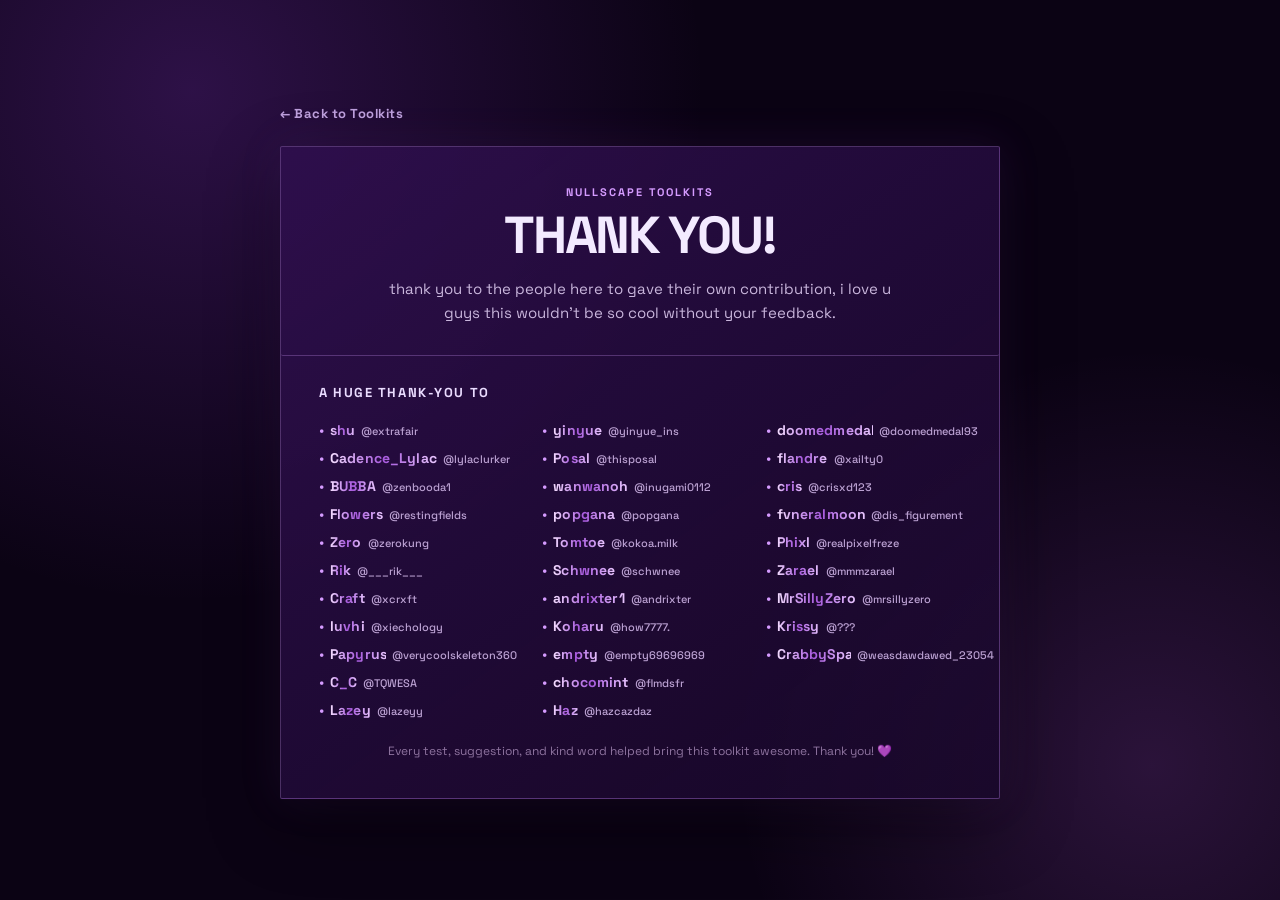
==== contributors/index.html @ 008e5ea0 "moved" ====
<!DOCTYPE html>
<html lang="en">
<head>
    <meta charset="UTF-8">
    <meta name="viewport" content="width=device-width, initial-scale=1.0">
    <title>Contributors · Nullscape Toolkits</title>
    <script src="../js/site-move.js?v=20261019-1"></script>
    <link rel="preconnect" href="https://fonts.googleapis.com">
    <link rel="preconnect" href="https://fonts.gstatic.com" crossorigin>
    <link href="https://fonts.googleapis.com/css2?family=Space+Grotesk:wght@400;500;600;700;900&display=swap" rel="stylesheet">
    <link rel="icon" type="image/png" href="../assets/upgrades/Badge.png">
    <style>
        :root {
            color-scheme: dark;
            --violet: #d59bff;
            --violet-deep: #6a1fd0;
            --ink: #0b0314;
            --card: rgba(25, 8, 43, 0.78);
            --line: rgba(213, 155, 255, 0.28);
        }

        * { box-sizing: border-box; border-radius: 2px !important; }
        *::before, *::after { border-radius: 2px !important; }

        body {
            min-height: 100vh;
            margin: 0;
            display: grid;
            place-items: center;
            overflow-x: hidden;
            background:
                radial-gradient(circle at 15% 10%, rgba(135, 53, 203, 0.28), transparent 32rem),
                radial-gradient(circle at 90% 85%, rgba(209, 102, 255, 0.16), transparent 26rem),
                var(--ink);
            color: #f3eaff;
            font-family: "Space Grotesk", Arial, sans-serif;
        }

        main {
            width: min(720px, calc(100% - 32px));
            padding: 46px 0;
            animation: page-enter 0.7s cubic-bezier(0.16, 1, 0.3, 1) both;
        }

        .back-link {
            display: inline-flex;
            align-items: center;
            gap: 8px;
            margin-bottom: 24px;
            color: #bc9edb;
            font-size: 13px;
            font-weight: 700;
            letter-spacing: 0.04em;
            text-decoration: none;
            transition: color 0.15s, transform 0.15s;
        }

        .back-link:hover {
            color: #fff;
            transform: translateX(-3px);
        }

        .card {
            overflow: hidden;
            background: linear-gradient(145deg, rgba(47, 15, 78, 0.88), var(--card));
            border: 1px solid var(--line);
            border-radius: 20px;
            box-shadow: 0 22px 70px rgba(0, 0, 0, 0.42), 0 0 44px rgba(159, 64, 229, 0.12);
        }

        .card-header {
            padding: 38px 38px 30px;
            border-bottom: 1px solid var(--line);
            text-align: center;
            animation: section-enter 0.65s 0.12s cubic-bezier(0.16, 1, 0.3, 1) both;
        }

        .eyebrow {
            margin: 0 0 10px;
            color: var(--violet);
            font-size: 11px;
            font-weight: 800;
            letter-spacing: 0.18em;
            text-transform: uppercase;
        }

        h1 {
            margin: 0;
            font-size: clamp(30px, 7vw, 52px);
            letter-spacing: -0.045em;
            line-height: 1;
        }

        .intro {
            max-width: 510px;
            margin: 16px auto 0;
            color: #c9b6dc;
            font-size: 15px;
            line-height: 1.6;
        }

        .list-section {
            padding: 28px 38px 38px;
            animation: section-enter 0.65s 0.2s cubic-bezier(0.16, 1, 0.3, 1) both;
        }

        h2 {
            margin: 0 0 15px;
            color: #eadcff;
            font-size: 13px;
            letter-spacing: 0.12em;
            text-transform: uppercase;
        }

        .contributor-list {
            column-count: 3;
            column-gap: 28px;
            margin: 0;
            padding: 0;
            list-style: none;
        }

        .contributor {
            display: flex;
            align-items: baseline;
            gap: 6px;
            break-inside: avoid;
            padding: 5px 0;
            min-width: 0;
            opacity: 0;
            transform: translateY(12px);
            animation: contributor-enter 0.48s 0.26s cubic-bezier(0.16, 1, 0.3, 1) forwards;
        }

        .contributor::before {
            content: "•";
            color: var(--violet);
            font-size: 15px;
            line-height: 1;
        }

        .contributor-name {
            background: linear-gradient(90deg, #f4ddff 0%, #a759dd 25%, #e9c7ff 50%, #8b4fcb 75%, #f4ddff 100%);
            background-size: 200% 100%;
            -webkit-background-clip: text;
            background-clip: text;
            color: transparent;
            font-size: 14px;
            font-weight: 800;
            letter-spacing: 0.01em;
            white-space: nowrap;
            flex: 0 1 auto;
            min-width: 0;
            animation: contributor-name-gradient 3.5s linear infinite;
        }

        .contributor-handle {
            flex: 0 1 auto;
            min-width: 0;
            white-space: nowrap;
        }

        .contributor-handle {
            color: #bba1d2;
            font-size: 11px;
            font-weight: 500;
            overflow-wrap: anywhere;
        }

        .footer-note {
            margin: 18px 0 0;
            color: #8e739f;
            font-size: 12px;
            line-height: 1.5;
            text-align: center;
        }

        @keyframes page-enter {
            from { opacity: 0; transform: translateY(16px); }
            to { opacity: 1; transform: translateY(0); }
        }

        @keyframes section-enter {
            from { opacity: 0; transform: translateY(10px); }
            to { opacity: 1; transform: translateY(0); }
        }

        @keyframes contributor-enter {
            to { opacity: 1; transform: translateY(0); }
        }

        @keyframes contributor-name-gradient {
            from { background-position: 0% 50%; }
            to { background-position: 200% 50%; }
        }

        @media (max-width: 620px) {
            .contributor-list { column-count: 2; }
        }

        @media (max-width: 420px) {
            .card-header, .list-section { padding-left: 22px; padding-right: 22px; }
            .contributor-list { column-count: 1; }
        }

        @media (prefers-reduced-motion: reduce) {
            *, *::before, *::after {
                animation-duration: 0.01ms !important;
                animation-iteration-count: 1 !important;
                scroll-behavior: auto !important;
            }
        }
    </style>
</head>
<body>
    <main>
        <a class="back-link" href="../Toolkits.html">&larr; Back to Toolkits</a>

        <article class="card">
            <header class="card-header">
                <p class="eyebrow">Nullscape Toolkits</p>
                <h1>THANK YOU!</h1>
                <p class="intro">thank you to the people here to gave their own contribution, i love u guys this wouldn&#39;t be so cool without your feedback.</p>
            </header>

            <section class="list-section" aria-labelledby="contributorHeading">
                <h2 id="contributorHeading">A huge thank-you to</h2>
                <ul class="contributor-list">
                    <li class="contributor" style="--order: 0"><span class="contributor-name">shu</span><span class="contributor-handle">@extrafair</span></li>
                    <li class="contributor" style="--order: 1"><span class="contributor-name">Cadence_Lylac</span><span class="contributor-handle">@lylaclurker</span></li>
                    <li class="contributor" style="--order: 2"><span class="contributor-name">BUBBA</span><span class="contributor-handle">@zenbooda1</span></li>
                    <li class="contributor" style="--order: 3"><span class="contributor-name">Flowers</span><span class="contributor-handle">@restingfields</span></li>
                    <li class="contributor" style="--order: 4"><span class="contributor-name">Zero</span><span class="contributor-handle">@zerokung</span></li>
                    <li class="contributor" style="--order: 5"><span class="contributor-name">Rik</span><span class="contributor-handle">@___rik___</span></li>
                    <li class="contributor" style="--order: 6"><span class="contributor-name">Craft</span><span class="contributor-handle">@xcrxft</span></li>
                    <li class="contributor" style="--order: 7"><span class="contributor-name">luvhi</span><span class="contributor-handle">@xiechoIogy</span></li>
                    <li class="contributor" style="--order: 8"><span class="contributor-name">Papyrus</span><span class="contributor-handle">@verycoolskeleton360</span></li>
                    <li class="contributor" style="--order: 9"><span class="contributor-name">C_C</span><span class="contributor-handle">@TQWESA</span></li>
                    <li class="contributor" style="--order: 10"><span class="contributor-name">Lazey</span><span class="contributor-handle">@lazeyy</span></li>
                    <li class="contributor" style="--order: 11"><span class="contributor-name">yinyue</span><span class="contributor-handle">@yinyue_ins</span></li>
                    <li class="contributor" style="--order: 12"><span class="contributor-name">Posal</span><span class="contributor-handle">@thisposal</span></li>
                    <li class="contributor" style="--order: 13"><span class="contributor-name">wanwanoh</span><span class="contributor-handle">@inugami0112</span></li>
                    <li class="contributor" style="--order: 14"><span class="contributor-name">popgana</span><span class="contributor-handle">@popgana</span></li>
                    <li class="contributor" style="--order: 15"><span class="contributor-name">Tomtoe</span><span class="contributor-handle">@kokoa.milk</span></li>
                    <li class="contributor" style="--order: 16"><span class="contributor-name">Schwnee</span><span class="contributor-handle">@schwnee</span></li>
                    <li class="contributor" style="--order: 17"><span class="contributor-name">andrixter1</span><span class="contributor-handle">@andrixter</span></li>
                    <li class="contributor" style="--order: 18"><span class="contributor-name">Koharu</span><span class="contributor-handle">@how7777.</span></li>
                    <li class="contributor" style="--order: 19"><span class="contributor-name">empty</span><span class="contributor-handle">@empty69696969</span></li>
                    <li class="contributor" style="--order: 20"><span class="contributor-name">chocomint</span><span class="contributor-handle">@flmdsfr</span></li>
                    <li class="contributor" style="--order: 21"><span class="contributor-name">Haz</span><span class="contributor-handle">@hazcazdaz</span></li>
                    <li class="contributor" style="--order: 22"><span class="contributor-name">doomedmedal93</span><span class="contributor-handle">@doomedmedal93</span></li>
                    <li class="contributor" style="--order: 23"><span class="contributor-name">flandre</span><span class="contributor-handle">@xailty0</span></li>
                    <li class="contributor" style="--order: 24"><span class="contributor-name">cris</span><span class="contributor-handle">@crisxd123</span></li>
                    <li class="contributor" style="--order: 25"><span class="contributor-name">fvneralmoon</span><span class="contributor-handle">@dis_figurement</span></li>
                    <li class="contributor" style="--order: 26"><span class="contributor-name">Phixl</span><span class="contributor-handle">@realpixelfreze</span></li>
                    <li class="contributor" style="--order: 26"><span class="contributor-name">Zarael</span><span class="contributor-handle">@mmmzarael</span></li>
                    <li class="contributor" style="--order: 26"><span class="contributor-name">MrSillyZero</span><span class="contributor-handle">@mrsillyzero</span></li>
                    <li class="contributor" style="--order: 26"><span class="contributor-name">Krissy</span><span class="contributor-handle">@???</span></li>
                    <li class="contributor" style="--order: 26"><span class="contributor-name">CrabbySparks</span><span class="contributor-handle">@weasdawdawed_23054</span></li>
                  


                </ul>
                <p class="footer-note">Every test, suggestion, and kind word helped bring this toolkit awesome. Thank you! 💜</p>
            </section>
        </article>
    </main>
</body>
</html>
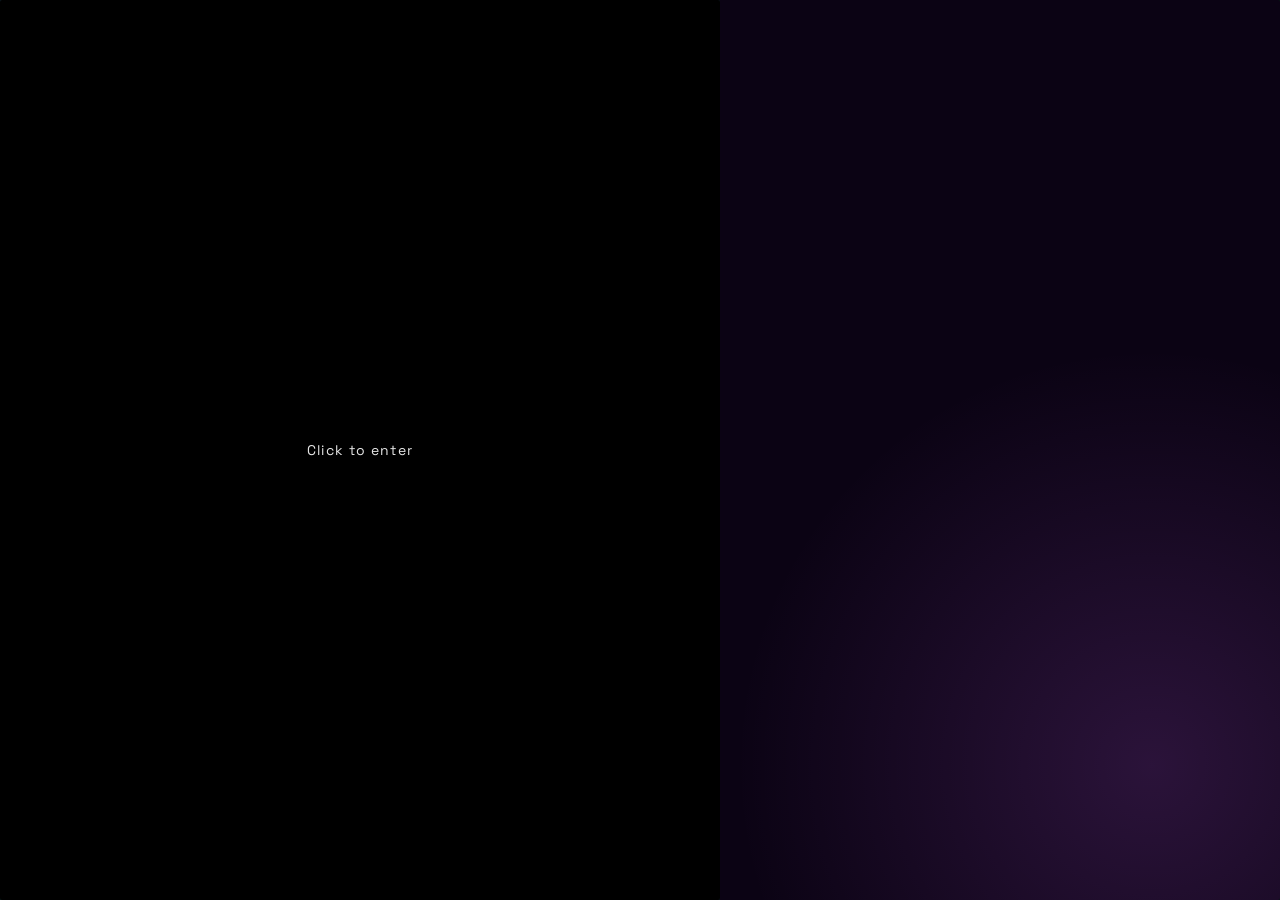
==== commit b85ec323: "maintenance!" ====
--- a/contributors/index.html
+++ b/contributors/index.html
@@ -1,10 +1,10 @@
 <!DOCTYPE html>
-<html lang="en">
+<html lang="en" class="maintenance-active">
 <head>
     <meta charset="UTF-8">
     <meta name="viewport" content="width=device-width, initial-scale=1.0">
     <title>Contributors · Nullscape Toolkits</title>
-    <script src="../js/site-move.js?v=20261019-1"></script>
+    <script src="../js/site-move.js?v=20261019-2"></script>
     <link rel="preconnect" href="https://fonts.googleapis.com">
     <link rel="preconnect" href="https://fonts.gstatic.com" crossorigin>
     <link href="https://fonts.googleapis.com/css2?family=Space+Grotesk:wght@400;500;600;700;900&display=swap" rel="stylesheet">
@@ -211,8 +211,24 @@
             }
         }
     </style>
+    <link rel="stylesheet" href="../css/maintenance.css?v=20261023-3">
+    <script src="../js/maintenance.js?v=20261023-3" defer></script>
 </head>
 <body>
+    <!-- Remove the maintenance-active class from <html> on all three pages to reopen. -->
+    <main id="maintenanceScreen" aria-labelledby="maintenanceTitle">
+        <div class="maintenance-background" aria-hidden="true"></div>
+        <div class="ns-dust-layer" aria-hidden="true"><i style="--dust-x:9%;--dust-y:17%;--dust-duration:18s;--dust-delay:-0s;--dust-drift:8px"></i><i style="--dust-x:46%;--dust-y:78%;--dust-duration:19s;--dust-delay:-2s;--dust-drift:9px"></i><i style="--dust-x:83%;--dust-y:39%;--dust-duration:20s;--dust-delay:-4s;--dust-drift:10px"></i><i style="--dust-x:20%;--dust-y:0%;--dust-duration:21s;--dust-delay:-6s;--dust-drift:11px"></i><i style="--dust-x:57%;--dust-y:61%;--dust-duration:22s;--dust-delay:-8s;--dust-drift:12px"></i><i style="--dust-x:94%;--dust-y:22%;--dust-duration:23s;--dust-delay:-10s;--dust-drift:13px"></i><i style="--dust-x:31%;--dust-y:83%;--dust-duration:24s;--dust-delay:-12s;--dust-drift:14px"></i><i style="--dust-x:68%;--dust-y:44%;--dust-duration:25s;--dust-delay:-14s;--dust-drift:15px"></i><i style="--dust-x:5%;--dust-y:5%;--dust-duration:26s;--dust-delay:-16s;--dust-drift:16px"></i><i style="--dust-x:42%;--dust-y:66%;--dust-duration:27s;--dust-delay:-18s;--dust-drift:17px"></i><i style="--dust-x:79%;--dust-y:27%;--dust-duration:28s;--dust-delay:-20s;--dust-drift:18px"></i><i style="--dust-x:16%;--dust-y:88%;--dust-duration:29s;--dust-delay:-22s;--dust-drift:19px"></i><i style="--dust-x:53%;--dust-y:49%;--dust-duration:18s;--dust-delay:-24s;--dust-drift:20px"></i><i style="--dust-x:90%;--dust-y:10%;--dust-duration:19s;--dust-delay:-26s;--dust-drift:21px"></i><i style="--dust-x:27%;--dust-y:71%;--dust-duration:20s;--dust-delay:-28s;--dust-drift:22px"></i><i style="--dust-x:64%;--dust-y:32%;--dust-duration:21s;--dust-delay:-30s;--dust-drift:23px"></i><i style="--dust-x:1%;--dust-y:93%;--dust-duration:22s;--dust-delay:-32s;--dust-drift:24px"></i><i style="--dust-x:38%;--dust-y:54%;--dust-duration:23s;--dust-delay:-34s;--dust-drift:25px"></i></div>
+        <div class="maintenance-gate" hidden role="button" tabindex="0" aria-label="Click anywhere to enter with music"><span>Click to enter</span></div>
+        <canvas class="maintenance-visualizer" aria-hidden="true"></canvas>
+        <div class="maintenance-player" hidden><span class="maintenance-disc" aria-hidden="true"></span><span>Subspace Lucidity (B-SIDE)<br><strong>Graphyre</strong></span></div>
+        <p class="maintenance-audio-status" role="status"></p>
+        <div class="maintenance-content">
+            <div class="maintenance-loader" aria-hidden="true"><svg class="ns-spawn-svg" viewBox="0 0 100 100" fill="none"><path d="M50 6 57 39 90 50 57 57 50 94 43 57 10 50 43 39Z" stroke="currentColor" stroke-width="1"/><circle cx="50" cy="50" r="28" stroke="currentColor" stroke-opacity=".3"/></svg></div>
+            <p class="maintenance-label">PATCH 5.1</p>
+            <h1 id="maintenanceTitle">Nullscape Toolkits will remain under maintenance until the new content update arrives and we finish syncing the tools with it. See you soon!</h1>
+        </div>
+    </main>
     <main>
         <a class="back-link" href="../Toolkits.html">&larr; Back to Toolkits</a>
 
--- a/css/maintenance.css
+++ b/css/maintenance.css
@@ -0,0 +1,86 @@
+/* Temporary Patch 5.1 cover. Remove maintenance-active from each HTML root to reopen. */
+#maintenanceScreen { display: none; }
+html.maintenance-active { background: #061915; color-scheme: dark; }
+html.maintenance-active body { margin: 0; overflow: hidden; }
+html.maintenance-active body > :not(#maintenanceScreen) { display: none !important; }
+html.maintenance-active #maintenanceScreen {
+    display: flex !important; position: fixed; inset: 0; z-index: 2147483647;
+    isolation: isolate; align-items: center; justify-content: center;
+    overflow: auto; padding: 32px 24px; box-sizing: border-box;
+    background: #061915; color: #d5f6e5; text-align: center;
+    font-family: 'Space Grotesk', system-ui, sans-serif;
+}
+#maintenanceScreen .maintenance-background {
+    position: absolute; inset: 0; z-index: -2; pointer-events: none;
+    background: linear-gradient(180deg, #03151133, #031511b8),
+        url('../assets/branding/maintenance-5-1.png') center / cover no-repeat;
+    opacity: .48;
+}
+#maintenanceScreen .maintenance-content { width: min(620px, 100%); margin: auto; padding: 36px 0; }
+#maintenanceScreen .maintenance-label { margin: 28px 0 18px; color: #93d9bd; font-size: 11px; letter-spacing: .3em; }
+#maintenanceScreen h1 {
+    margin: 0; color: #d5f6e5; font: 400 clamp(23px, 4vw, 38px)/1.5 Georgia, serif;
+    text-wrap: balance; text-shadow: 0 2px 24px #02140f;
+}
+#maintenanceScreen .maintenance-loader { width: 64px; height: 64px; margin: auto; color: #b5f0d5; }
+/* Same spawn rotation and dust drift used by the landing page. */
+#maintenanceScreen .ns-spawn-svg { display: block; width: 100%; height: 100%; animation: ns-spawn-spin 14s linear infinite; }
+@keyframes ns-spawn-spin { to { transform: rotate(360deg); } }
+#maintenanceScreen .ns-dust-layer { position: absolute; inset: 0; z-index: -1; overflow: hidden; pointer-events: none; opacity: 1; }
+#maintenanceScreen .ns-dust-layer i {
+    position: absolute; left: var(--dust-x); top: var(--dust-y); width: 2px; height: 2px;
+    border-radius: 50% !important; background: #b5f0d5; box-shadow: 0 0 5px #93d9bd55;
+    animation: ns-dust-drift var(--dust-duration) ease-in-out var(--dust-delay) infinite alternate;
+}
+@keyframes ns-dust-drift {
+    0% { transform: translate3d(0, 18px, 0); opacity: .12; }
+    40% { opacity: .42; }
+    100% { transform: translate3d(var(--dust-drift), -42px, 0); opacity: .2; }
+}
+@media (prefers-reduced-motion: reduce) {
+    #maintenanceScreen .ns-spawn-svg, #maintenanceScreen .ns-dust-layer i { animation: none; opacity: .4; }
+}
+
+#maintenanceScreen [hidden] { display: none !important; }
+#maintenanceScreen .maintenance-gate {
+    position: absolute; inset: 0; z-index: 3; display: grid; place-items: center;
+    background: #000; color: #e6e6e6; cursor: pointer; font-size: 14px; letter-spacing: .08em;
+}
+#maintenanceScreen .maintenance-gate:focus-visible { outline: 1px solid #777; outline-offset: -8px; }
+#maintenanceScreen.awaiting-entry .maintenance-content { display: none; }
+#maintenanceScreen.awaiting-entry .maintenance-background,
+#maintenanceScreen.awaiting-entry .ns-dust-layer { opacity: 0; }
+#maintenanceScreen .maintenance-background { transition: opacity 1.6s ease; }
+#maintenanceScreen.has-entered .maintenance-loader { animation: ns-credit-in 1s ease both; }
+#maintenanceScreen.has-entered .maintenance-label { animation: ns-credit-in 1s .15s ease both; }
+#maintenanceScreen.has-entered h1 { animation: ns-credit-in 1.3s .3s ease both; }
+#maintenanceScreen.has-entered .maintenance-content { padding-bottom: 120px; }
+#maintenanceScreen .maintenance-visualizer {
+    position: absolute; left: 50%; transform: translateX(-50%); bottom: 0;
+    width: min(520px, 72vw); height: min(85px, 12vh);
+    pointer-events: none; opacity: .28; z-index: -1;
+}
+#maintenanceScreen .maintenance-player {
+    position: absolute; bottom: 28px; left: 28px; right: 28px;
+    display: flex; align-items: center; gap: 12px; text-align: left;
+    font-size: 12px; line-height: 1.6; animation: ns-credit-in 1s .6s ease both;
+}
+#maintenanceScreen .maintenance-player strong { font-size: 11px; color: #93d9bd; }
+#maintenanceScreen .maintenance-disc {
+    flex: 0 0 36px; height: 36px; border: 1px solid #93d9bd66; border-radius: 50% !important;
+    background: radial-gradient(circle, #061915 0 2px, #d5f6e5 2px 3px, #34866a 3px 7px, transparent 7px),
+        repeating-radial-gradient(circle, transparent 0 7px, #93d9bd22 7px 8px, transparent 8px 10px),
+        conic-gradient(from 20deg, #103c30, #679d87, #103c30, #75b99c, #103c30);
+    animation: ns-vinyl-spin 9s linear infinite paused;
+}
+#maintenanceScreen.music-playing .maintenance-disc { animation-play-state: running; }
+#maintenanceScreen .maintenance-audio-status { position: absolute; bottom: 85px; left: 24px; right: 24px; font-size: 12px; color: #d5f6e5; }
+@keyframes ns-vinyl-spin { to { transform: rotate(360deg); } }
+@keyframes ns-credit-in { from { opacity: 0; transform: translateY(8px); } to { opacity: 1; transform: translateY(0); } }
+@media (max-width: 540px) {
+    #maintenanceScreen .maintenance-player { left: 16px; right: 16px; bottom: 22px; gap: 8px; font-size: 11px; }
+}
+@media (prefers-reduced-motion: reduce) {
+    #maintenanceScreen *, #maintenanceScreen *::before { animation: none !important; transition: none !important; }
+    #maintenanceScreen .maintenance-visualizer { display: none; }
+}
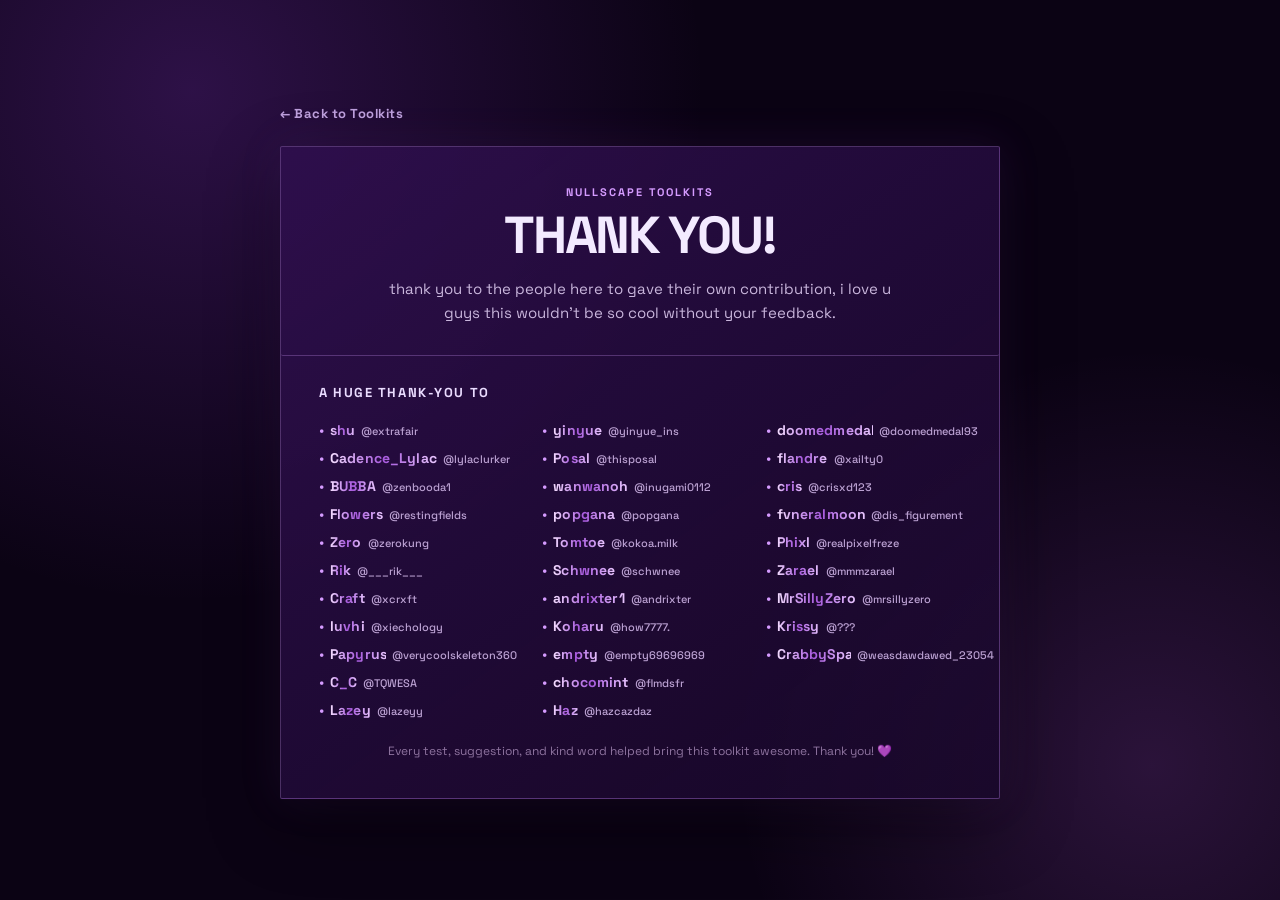
==== commit 0288816c: "unlock website" ====
--- a/contributors/index.html
+++ b/contributors/index.html
@@ -1,10 +1,10 @@
 <!DOCTYPE html>
-<html lang="en" class="maintenance-active">
+<html lang="en">
 <head>
     <meta charset="UTF-8">
     <meta name="viewport" content="width=device-width, initial-scale=1.0">
     <title>Contributors · Nullscape Toolkits</title>
-    <script src="../js/site-move.js?v=20261019-2"></script>
+    <script src="../js/site-move.js?v=20261023-4"></script>
     <link rel="preconnect" href="https://fonts.googleapis.com">
     <link rel="preconnect" href="https://fonts.gstatic.com" crossorigin>
     <link href="https://fonts.googleapis.com/css2?family=Space+Grotesk:wght@400;500;600;700;900&display=swap" rel="stylesheet">
@@ -211,24 +211,8 @@
             }
         }
     </style>
-    <link rel="stylesheet" href="../css/maintenance.css?v=20261023-3">
-    <script src="../js/maintenance.js?v=20261023-3" defer></script>
 </head>
 <body>
-    <!-- Remove the maintenance-active class from <html> on all three pages to reopen. -->
-    <main id="maintenanceScreen" aria-labelledby="maintenanceTitle">
-        <div class="maintenance-background" aria-hidden="true"></div>
-        <div class="ns-dust-layer" aria-hidden="true"><i style="--dust-x:9%;--dust-y:17%;--dust-duration:18s;--dust-delay:-0s;--dust-drift:8px"></i><i style="--dust-x:46%;--dust-y:78%;--dust-duration:19s;--dust-delay:-2s;--dust-drift:9px"></i><i style="--dust-x:83%;--dust-y:39%;--dust-duration:20s;--dust-delay:-4s;--dust-drift:10px"></i><i style="--dust-x:20%;--dust-y:0%;--dust-duration:21s;--dust-delay:-6s;--dust-drift:11px"></i><i style="--dust-x:57%;--dust-y:61%;--dust-duration:22s;--dust-delay:-8s;--dust-drift:12px"></i><i style="--dust-x:94%;--dust-y:22%;--dust-duration:23s;--dust-delay:-10s;--dust-drift:13px"></i><i style="--dust-x:31%;--dust-y:83%;--dust-duration:24s;--dust-delay:-12s;--dust-drift:14px"></i><i style="--dust-x:68%;--dust-y:44%;--dust-duration:25s;--dust-delay:-14s;--dust-drift:15px"></i><i style="--dust-x:5%;--dust-y:5%;--dust-duration:26s;--dust-delay:-16s;--dust-drift:16px"></i><i style="--dust-x:42%;--dust-y:66%;--dust-duration:27s;--dust-delay:-18s;--dust-drift:17px"></i><i style="--dust-x:79%;--dust-y:27%;--dust-duration:28s;--dust-delay:-20s;--dust-drift:18px"></i><i style="--dust-x:16%;--dust-y:88%;--dust-duration:29s;--dust-delay:-22s;--dust-drift:19px"></i><i style="--dust-x:53%;--dust-y:49%;--dust-duration:18s;--dust-delay:-24s;--dust-drift:20px"></i><i style="--dust-x:90%;--dust-y:10%;--dust-duration:19s;--dust-delay:-26s;--dust-drift:21px"></i><i style="--dust-x:27%;--dust-y:71%;--dust-duration:20s;--dust-delay:-28s;--dust-drift:22px"></i><i style="--dust-x:64%;--dust-y:32%;--dust-duration:21s;--dust-delay:-30s;--dust-drift:23px"></i><i style="--dust-x:1%;--dust-y:93%;--dust-duration:22s;--dust-delay:-32s;--dust-drift:24px"></i><i style="--dust-x:38%;--dust-y:54%;--dust-duration:23s;--dust-delay:-34s;--dust-drift:25px"></i></div>
-        <div class="maintenance-gate" hidden role="button" tabindex="0" aria-label="Click anywhere to enter with music"><span>Click to enter</span></div>
-        <canvas class="maintenance-visualizer" aria-hidden="true"></canvas>
-        <div class="maintenance-player" hidden><span class="maintenance-disc" aria-hidden="true"></span><span>Subspace Lucidity (B-SIDE)<br><strong>Graphyre</strong></span></div>
-        <p class="maintenance-audio-status" role="status"></p>
-        <div class="maintenance-content">
-            <div class="maintenance-loader" aria-hidden="true"><svg class="ns-spawn-svg" viewBox="0 0 100 100" fill="none"><path d="M50 6 57 39 90 50 57 57 50 94 43 57 10 50 43 39Z" stroke="currentColor" stroke-width="1"/><circle cx="50" cy="50" r="28" stroke="currentColor" stroke-opacity=".3"/></svg></div>
-            <p class="maintenance-label">PATCH 5.1</p>
-            <h1 id="maintenanceTitle">Nullscape Toolkits will remain under maintenance until the new content update arrives and we finish syncing the tools with it. See you soon!</h1>
-        </div>
-    </main>
     <main>
         <a class="back-link" href="../Toolkits.html">&larr; Back to Toolkits</a>
 
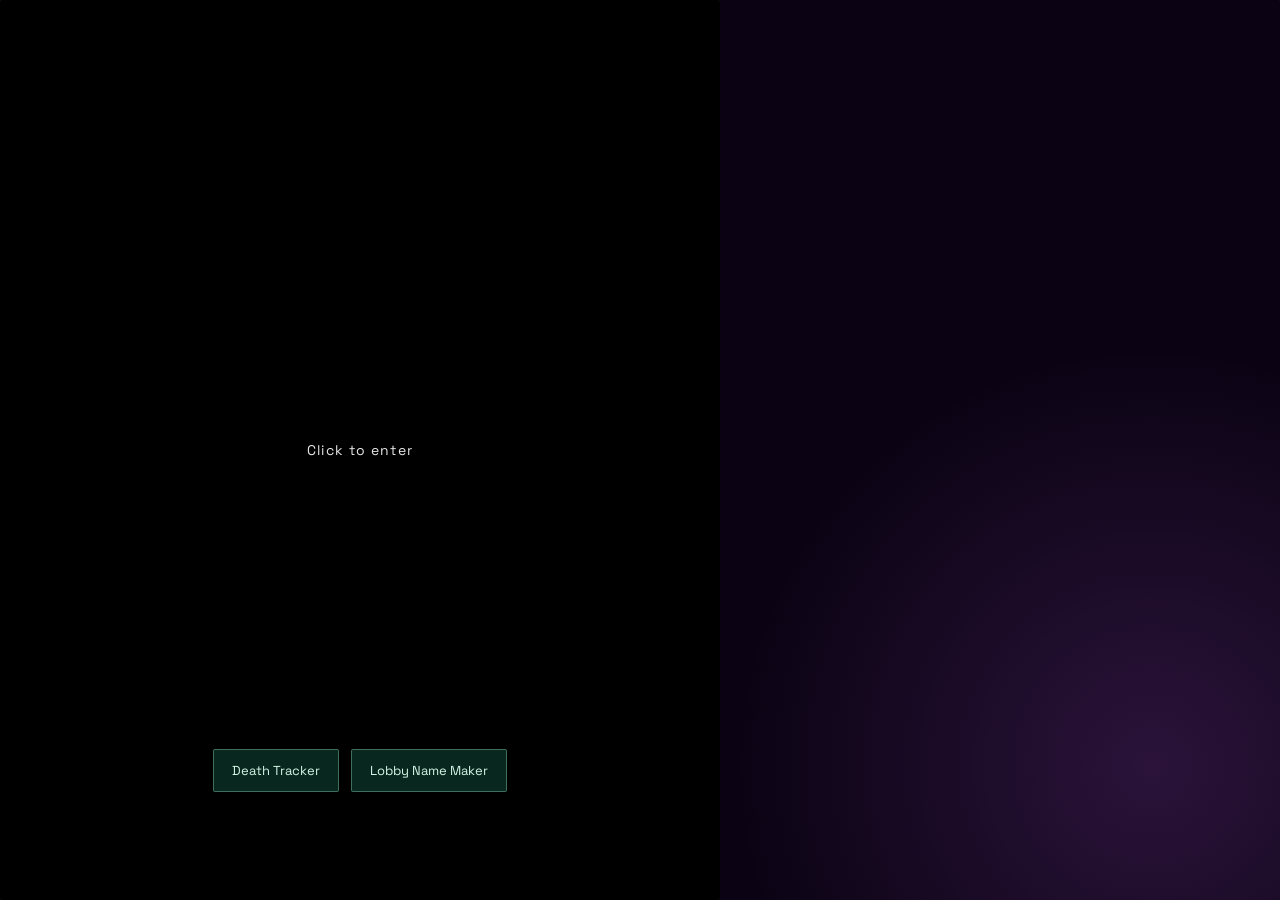
==== commit 8e73e264: "buttons" ====
--- a/contributors/index.html
+++ b/contributors/index.html
@@ -1,5 +1,5 @@
 <!DOCTYPE html>
-<html lang="en">
+<html lang="en" class="maintenance-active">
 <head>
     <meta charset="UTF-8">
     <meta name="viewport" content="width=device-width, initial-scale=1.0">
@@ -211,8 +211,24 @@
             }
         }
     </style>
+    <link rel="stylesheet" href="../css/maintenance.css?v=20261025-limited1">
+    <script src="../js/maintenance.js?v=20261025-limited1" defer></script>
 </head>
 <body>
+    <main id="maintenanceScreen" aria-labelledby="maintenanceTitle">
+        <div class="maintenance-background" aria-hidden="true"></div>
+        <div class="ns-dust-layer" aria-hidden="true"><i style="--dust-x:9%;--dust-y:17%;--dust-duration:18s;--dust-delay:-0s;--dust-drift:8px"></i><i style="--dust-x:46%;--dust-y:78%;--dust-duration:19s;--dust-delay:-2s;--dust-drift:9px"></i><i style="--dust-x:83%;--dust-y:39%;--dust-duration:20s;--dust-delay:-4s;--dust-drift:10px"></i><i style="--dust-x:20%;--dust-y:0%;--dust-duration:21s;--dust-delay:-6s;--dust-drift:11px"></i><i style="--dust-x:57%;--dust-y:61%;--dust-duration:22s;--dust-delay:-8s;--dust-drift:12px"></i><i style="--dust-x:94%;--dust-y:22%;--dust-duration:23s;--dust-delay:-10s;--dust-drift:13px"></i><i style="--dust-x:31%;--dust-y:83%;--dust-duration:24s;--dust-delay:-12s;--dust-drift:14px"></i><i style="--dust-x:68%;--dust-y:44%;--dust-duration:25s;--dust-delay:-14s;--dust-drift:15px"></i><i style="--dust-x:5%;--dust-y:5%;--dust-duration:26s;--dust-delay:-16s;--dust-drift:16px"></i><i style="--dust-x:42%;--dust-y:66%;--dust-duration:27s;--dust-delay:-18s;--dust-drift:17px"></i><i style="--dust-x:79%;--dust-y:27%;--dust-duration:28s;--dust-delay:-20s;--dust-drift:18px"></i><i style="--dust-x:16%;--dust-y:88%;--dust-duration:29s;--dust-delay:-22s;--dust-drift:19px"></i><i style="--dust-x:53%;--dust-y:49%;--dust-duration:18s;--dust-delay:-24s;--dust-drift:20px"></i><i style="--dust-x:90%;--dust-y:10%;--dust-duration:19s;--dust-delay:-26s;--dust-drift:21px"></i><i style="--dust-x:27%;--dust-y:71%;--dust-duration:20s;--dust-delay:-28s;--dust-drift:22px"></i><i style="--dust-x:64%;--dust-y:32%;--dust-duration:21s;--dust-delay:-30s;--dust-drift:23px"></i><i style="--dust-x:1%;--dust-y:93%;--dust-duration:22s;--dust-delay:-32s;--dust-drift:24px"></i><i style="--dust-x:38%;--dust-y:54%;--dust-duration:23s;--dust-delay:-34s;--dust-drift:25px"></i></div>
+        <div class="maintenance-gate" hidden role="button" tabindex="0" aria-label="Click anywhere to enter with music"><span>Click to enter</span></div>
+        <canvas class="maintenance-visualizer" aria-hidden="true"></canvas>
+        <div class="maintenance-player" hidden><span class="maintenance-disc" aria-hidden="true"></span><span>Subspace Lucidity (B-SIDE)<br><strong>Graphyre</strong></span></div>
+        <p class="maintenance-audio-status" role="status"></p>
+        <div class="maintenance-content">
+            <div class="maintenance-loader" aria-hidden="true"><svg class="ns-spawn-svg" viewBox="0 0 100 100" fill="none"><path d="M50 6 57 39 90 50 57 57 50 94 43 57 10 50 43 39Z" stroke="currentColor" stroke-width="1"/><circle cx="50" cy="50" r="28" stroke="currentColor" stroke-opacity=".3"/></svg></div>
+            <p class="maintenance-label">PATCH 5.1</p>
+            <h1 id="maintenanceTitle">Nullscape Toolkits will remain under maintenance until the new content update arrives and we finish syncing the tools with it. See you soon!</h1>
+        </div>
+    <nav class="maintenance-tools" aria-label="Available during maintenance"><a href=".././#/deaths">Death Tracker</a><a href=".././#/lobby">Lobby Name Maker</a><p class="maintenance-tool-status" role="status"></p></nav>
+    </main>
     <main>
         <a class="back-link" href="../Toolkits.html">&larr; Back to Toolkits</a>
 
--- a/css/maintenance.css
+++ b/css/maintenance.css
@@ -0,0 +1,113 @@
+/* Temporary Patch 5.1 cover. Remove maintenance-active from each HTML root to reopen. */
+#maintenanceScreen { display: none; }
+html.maintenance-active { background: #061915; color-scheme: dark; }
+html.maintenance-active body { margin: 0; overflow: hidden; }
+html.maintenance-active body > :not(#maintenanceScreen) { display: none !important; }
+html.maintenance-active #maintenanceScreen {
+    display: flex !important; position: fixed; inset: 0; z-index: 2147483647;
+    isolation: isolate; align-items: center; justify-content: center;
+    overflow: auto; padding: 32px 24px; box-sizing: border-box;
+    background: #061915; color: #d5f6e5; text-align: center;
+    font-family: 'Space Grotesk', system-ui, sans-serif;
+}
+#maintenanceScreen .maintenance-background {
+    position: absolute; inset: 0; z-index: -2; pointer-events: none;
+    background: linear-gradient(180deg, #03151133, #031511b8),
+        url('../assets/branding/maintenance-5-1.png') center / cover no-repeat;
+    opacity: .48;
+}
+#maintenanceScreen .maintenance-content { width: min(620px, 100%); margin: auto; padding: 36px 0; }
+#maintenanceScreen .maintenance-label { margin: 28px 0 18px; color: #93d9bd; font-size: 11px; letter-spacing: .3em; }
+#maintenanceScreen h1 {
+    margin: 0; color: #d5f6e5; font: 400 clamp(23px, 4vw, 38px)/1.5 Georgia, serif;
+    text-wrap: balance; text-shadow: 0 2px 24px #02140f;
+}
+#maintenanceScreen .maintenance-loader { width: 64px; height: 64px; margin: auto; color: #b5f0d5; }
+/* Same spawn rotation and dust drift used by the landing page. */
+#maintenanceScreen .ns-spawn-svg { display: block; width: 100%; height: 100%; animation: ns-spawn-spin 14s linear infinite; }
+@keyframes ns-spawn-spin { to { transform: rotate(360deg); } }
+#maintenanceScreen .ns-dust-layer { position: absolute; inset: 0; z-index: -1; overflow: hidden; pointer-events: none; opacity: 1; }
+#maintenanceScreen .ns-dust-layer i {
+    position: absolute; left: var(--dust-x); top: var(--dust-y); width: 2px; height: 2px;
+    border-radius: 50% !important; background: #b5f0d5; box-shadow: 0 0 5px #93d9bd55;
+    animation: ns-dust-drift var(--dust-duration) ease-in-out var(--dust-delay) infinite alternate;
+}
+@keyframes ns-dust-drift {
+    0% { transform: translate3d(0, 18px, 0); opacity: .12; }
+    40% { opacity: .42; }
+    100% { transform: translate3d(var(--dust-drift), -42px, 0); opacity: .2; }
+}
+@media (prefers-reduced-motion: reduce) {
+    #maintenanceScreen .ns-spawn-svg, #maintenanceScreen .ns-dust-layer i { animation: none; opacity: .4; }
+}
+
+#maintenanceScreen [hidden] { display: none !important; }
+#maintenanceScreen .maintenance-gate {
+    position: absolute; inset: 0; z-index: 3; display: grid; place-items: center;
+    background: #000; color: #e6e6e6; cursor: pointer; font-size: 14px; letter-spacing: .08em;
+}
+#maintenanceScreen .maintenance-gate:focus-visible { outline: 1px solid #777; outline-offset: -8px; }
+#maintenanceScreen.awaiting-entry .maintenance-content { display: none; }
+#maintenanceScreen.awaiting-entry .maintenance-background,
+#maintenanceScreen.awaiting-entry .ns-dust-layer { opacity: 0; }
+#maintenanceScreen .maintenance-background { transition: opacity 1.6s ease; }
+#maintenanceScreen.has-entered .maintenance-loader { animation: ns-credit-in 1s ease both; }
+#maintenanceScreen.has-entered .maintenance-label { animation: ns-credit-in 1s .15s ease both; }
+#maintenanceScreen.has-entered h1 { animation: ns-credit-in 1.3s .3s ease both; }
+#maintenanceScreen.has-entered .maintenance-content { padding-bottom: 120px; }
+#maintenanceScreen .maintenance-visualizer {
+    position: absolute; left: 50%; transform: translateX(-50%); bottom: 0;
+    width: min(520px, 72vw); height: min(85px, 12vh);
+    pointer-events: none; opacity: .28; z-index: -1;
+}
+#maintenanceScreen .maintenance-player {
+    position: absolute; bottom: 28px; left: 28px; right: 28px;
+    display: flex; align-items: center; gap: 12px; text-align: left;
+    font-size: 12px; line-height: 1.6; animation: ns-credit-in 1s .6s ease both;
+}
+#maintenanceScreen .maintenance-player strong { font-size: 11px; color: #93d9bd; }
+#maintenanceScreen .maintenance-disc {
+    flex: 0 0 36px; height: 36px; border: 1px solid #93d9bd66; border-radius: 50% !important;
+    background: radial-gradient(circle, #061915 0 2px, #d5f6e5 2px 3px, #34866a 3px 7px, transparent 7px),
+        repeating-radial-gradient(circle, transparent 0 7px, #93d9bd22 7px 8px, transparent 8px 10px),
+        conic-gradient(from 20deg, #103c30, #679d87, #103c30, #75b99c, #103c30);
+    animation: ns-vinyl-spin 9s linear infinite paused;
+}
+#maintenanceScreen.music-playing .maintenance-disc { animation-play-state: running; }
+#maintenanceScreen .maintenance-audio-status { position: absolute; bottom: 85px; left: 24px; right: 24px; font-size: 12px; color: #d5f6e5; }
+.maintenance-tools {
+    position: absolute; bottom: 96px; left: 24px; right: 24px;
+    display: flex; flex-wrap: wrap; justify-content: center; gap: 12px; z-index: 4;
+}
+.maintenance-tools a {
+    display: inline-block; padding: 12px 18px; border: 1px solid #93d9bd66;
+    color: #d5f6e5; background: #092e25db; text-decoration: none; font-size: 13px;
+}
+.maintenance-tools a:hover { background: #174b3d; }
+.maintenance-tools a:focus-visible { outline: 2px solid #d5f6e5; outline-offset: 4px; }
+.maintenance-tool-status { flex-basis: 100%; margin: 0; font-size: 12px; }
+#maintenanceScreen.has-entered .maintenance-content { padding-bottom: 200px; }
+/* Only the two released tools are exposed in the maintenance shell. */
+html.maintenance-active.maintenance-tool-open body > #toolkitView { display: block !important; }
+html.maintenance-active.maintenance-tool-open #maintenanceScreen { display: none !important; }
+html.maintenance-active #toolkitContent .left-panel > :not(.site-header),
+html.maintenance-active #toolkitContent .right-panel > :not(#deathPanel):not(#lobbyPanel),
+html.maintenance-active #upgradeToggleButton,
+html.maintenance-active #altarsToggleButton,
+html.maintenance-active #settingsToggleButton,
+html.maintenance-active #liveViewerBadge { display: none !important; }
+html.maintenance-active #toolkitContent .left-panel { display: none !important; }
+html.maintenance-active #toolkitContent .app { display: block; }
+html.maintenance-active #toolkitContent .right-panel { width: 100%; max-width: none; margin: 0; }
+html.maintenance-active #toolkitContent #deathPanel:not(.open),
+html.maintenance-active #toolkitContent #lobbyPanel:not(.open) { display: none !important; }
+html.maintenance-active #toolkitContent .toolkit-panel-back { visibility: visible; }
+@keyframes ns-vinyl-spin { to { transform: rotate(360deg); } }
+@keyframes ns-credit-in { from { opacity: 0; transform: translateY(8px); } to { opacity: 1; transform: translateY(0); } }
+@media (max-width: 540px) {
+    #maintenanceScreen .maintenance-player { left: 16px; right: 16px; bottom: 22px; gap: 8px; font-size: 11px; }
+}
+@media (prefers-reduced-motion: reduce) {
+    #maintenanceScreen *, #maintenanceScreen *::before { animation: none !important; transition: none !important; }
+    #maintenanceScreen .maintenance-visualizer { display: none; }
+}
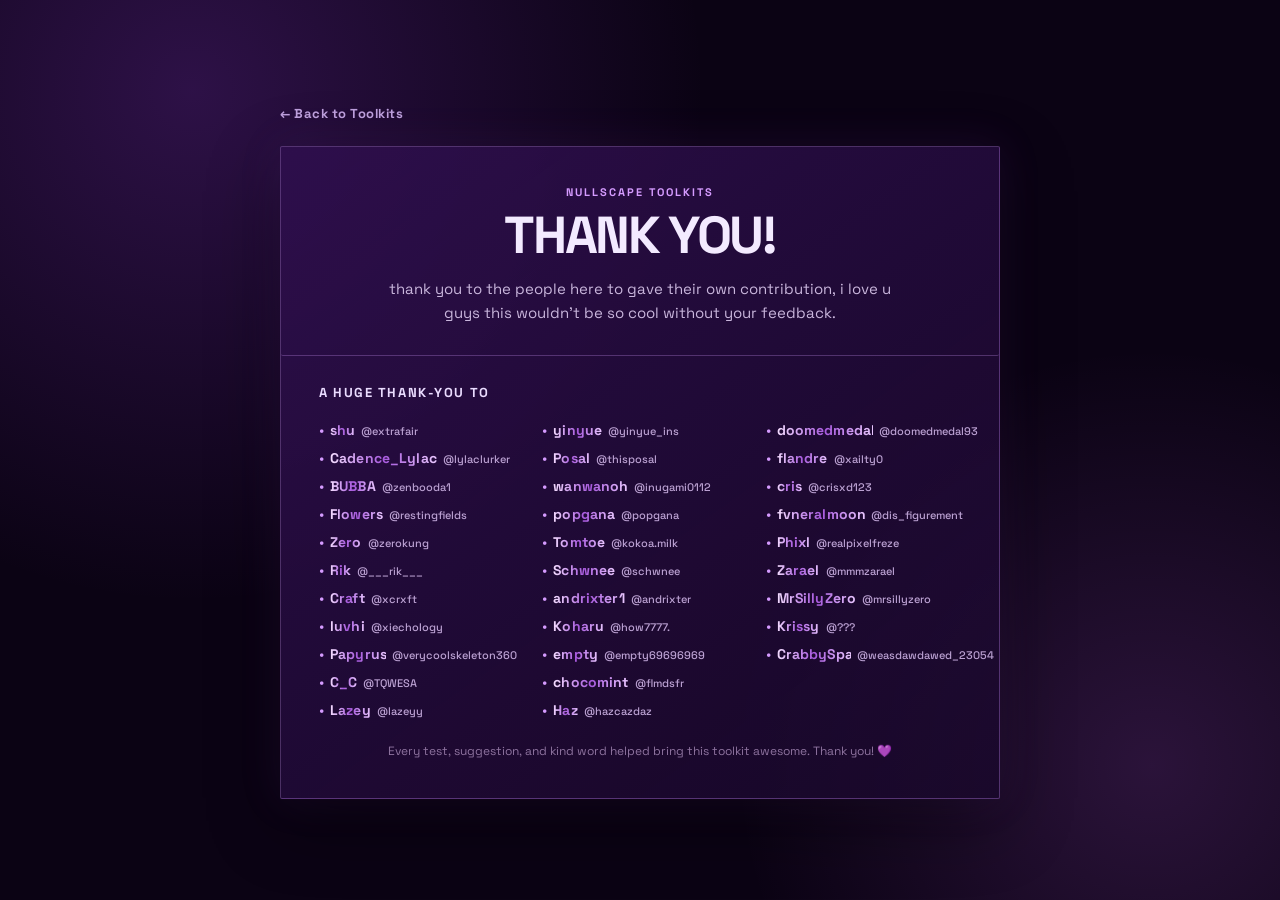
==== commit a97a6853: "landing page addition, temp curses, bug fixes" ====
--- a/contributors/index.html
+++ b/contributors/index.html
@@ -1,10 +1,10 @@
 <!DOCTYPE html>
-<html lang="en" class="maintenance-active">
+<html lang="en">
 <head>
     <meta charset="UTF-8">
     <meta name="viewport" content="width=device-width, initial-scale=1.0">
     <title>Contributors · Nullscape Toolkits</title>
-    <script src="../js/site-move.js?v=20261023-4"></script>
+    <script src="../js/site-move.js?v=20261105-cleanup"></script>
     <link rel="preconnect" href="https://fonts.googleapis.com">
     <link rel="preconnect" href="https://fonts.gstatic.com" crossorigin>
     <link href="https://fonts.googleapis.com/css2?family=Space+Grotesk:wght@400;500;600;700;900&display=swap" rel="stylesheet">
@@ -211,24 +211,8 @@
             }
         }
     </style>
-    <link rel="stylesheet" href="../css/maintenance.css?v=20261025-limited1">
-    <script src="../js/maintenance.js?v=20261025-limited1" defer></script>
 </head>
 <body>
-    <main id="maintenanceScreen" aria-labelledby="maintenanceTitle">
-        <div class="maintenance-background" aria-hidden="true"></div>
-        <div class="ns-dust-layer" aria-hidden="true"><i style="--dust-x:9%;--dust-y:17%;--dust-duration:18s;--dust-delay:-0s;--dust-drift:8px"></i><i style="--dust-x:46%;--dust-y:78%;--dust-duration:19s;--dust-delay:-2s;--dust-drift:9px"></i><i style="--dust-x:83%;--dust-y:39%;--dust-duration:20s;--dust-delay:-4s;--dust-drift:10px"></i><i style="--dust-x:20%;--dust-y:0%;--dust-duration:21s;--dust-delay:-6s;--dust-drift:11px"></i><i style="--dust-x:57%;--dust-y:61%;--dust-duration:22s;--dust-delay:-8s;--dust-drift:12px"></i><i style="--dust-x:94%;--dust-y:22%;--dust-duration:23s;--dust-delay:-10s;--dust-drift:13px"></i><i style="--dust-x:31%;--dust-y:83%;--dust-duration:24s;--dust-delay:-12s;--dust-drift:14px"></i><i style="--dust-x:68%;--dust-y:44%;--dust-duration:25s;--dust-delay:-14s;--dust-drift:15px"></i><i style="--dust-x:5%;--dust-y:5%;--dust-duration:26s;--dust-delay:-16s;--dust-drift:16px"></i><i style="--dust-x:42%;--dust-y:66%;--dust-duration:27s;--dust-delay:-18s;--dust-drift:17px"></i><i style="--dust-x:79%;--dust-y:27%;--dust-duration:28s;--dust-delay:-20s;--dust-drift:18px"></i><i style="--dust-x:16%;--dust-y:88%;--dust-duration:29s;--dust-delay:-22s;--dust-drift:19px"></i><i style="--dust-x:53%;--dust-y:49%;--dust-duration:18s;--dust-delay:-24s;--dust-drift:20px"></i><i style="--dust-x:90%;--dust-y:10%;--dust-duration:19s;--dust-delay:-26s;--dust-drift:21px"></i><i style="--dust-x:27%;--dust-y:71%;--dust-duration:20s;--dust-delay:-28s;--dust-drift:22px"></i><i style="--dust-x:64%;--dust-y:32%;--dust-duration:21s;--dust-delay:-30s;--dust-drift:23px"></i><i style="--dust-x:1%;--dust-y:93%;--dust-duration:22s;--dust-delay:-32s;--dust-drift:24px"></i><i style="--dust-x:38%;--dust-y:54%;--dust-duration:23s;--dust-delay:-34s;--dust-drift:25px"></i></div>
-        <div class="maintenance-gate" hidden role="button" tabindex="0" aria-label="Click anywhere to enter with music"><span>Click to enter</span></div>
-        <canvas class="maintenance-visualizer" aria-hidden="true"></canvas>
-        <div class="maintenance-player" hidden><span class="maintenance-disc" aria-hidden="true"></span><span>Subspace Lucidity (B-SIDE)<br><strong>Graphyre</strong></span></div>
-        <p class="maintenance-audio-status" role="status"></p>
-        <div class="maintenance-content">
-            <div class="maintenance-loader" aria-hidden="true"><svg class="ns-spawn-svg" viewBox="0 0 100 100" fill="none"><path d="M50 6 57 39 90 50 57 57 50 94 43 57 10 50 43 39Z" stroke="currentColor" stroke-width="1"/><circle cx="50" cy="50" r="28" stroke="currentColor" stroke-opacity=".3"/></svg></div>
-            <p class="maintenance-label">PATCH 5.1</p>
-            <h1 id="maintenanceTitle">Nullscape Toolkits will remain under maintenance until the new content update arrives and we finish syncing the tools with it. See you soon!</h1>
-        </div>
-    <nav class="maintenance-tools" aria-label="Available during maintenance"><a href=".././#/deaths">Death Tracker</a><a href=".././#/lobby">Lobby Name Maker</a><p class="maintenance-tool-status" role="status"></p></nav>
-    </main>
     <main>
         <a class="back-link" href="../Toolkits.html">&larr; Back to Toolkits</a>
 
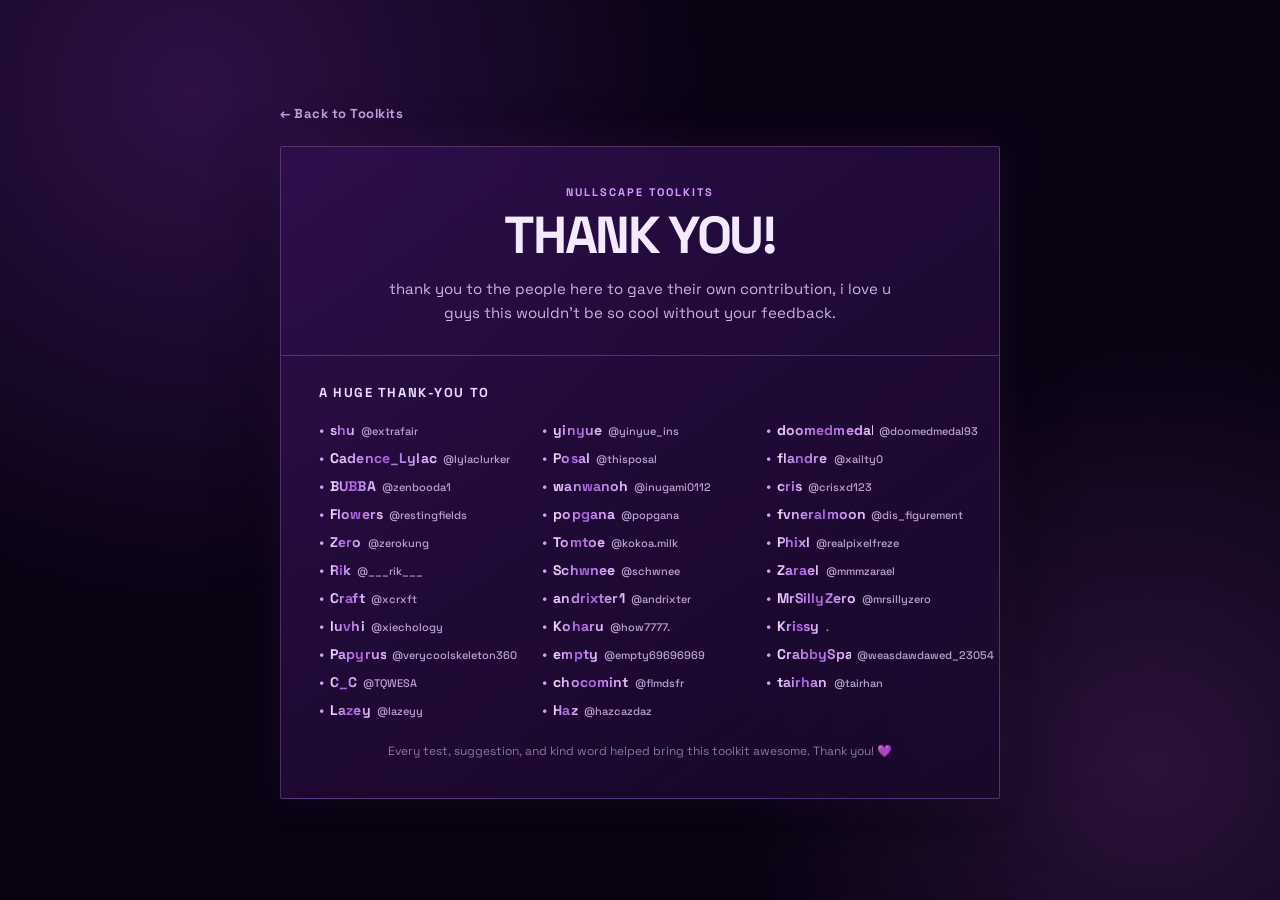
==== commit 72fa540b: "new contributors added to the contributors page" ====
--- a/contributors/index.html
+++ b/contributors/index.html
@@ -255,9 +255,9 @@
                     <li class="contributor" style="--order: 26"><span class="contributor-name">Phixl</span><span class="contributor-handle">@realpixelfreze</span></li>
                     <li class="contributor" style="--order: 26"><span class="contributor-name">Zarael</span><span class="contributor-handle">@mmmzarael</span></li>
                     <li class="contributor" style="--order: 26"><span class="contributor-name">MrSillyZero</span><span class="contributor-handle">@mrsillyzero</span></li>
-                    <li class="contributor" style="--order: 26"><span class="contributor-name">Krissy</span><span class="contributor-handle">@???</span></li>
+                    <li class="contributor" style="--order: 26"><span class="contributor-name">Krissy</span><span class="contributor-handle">.</span></li>
                     <li class="contributor" style="--order: 26"><span class="contributor-name">CrabbySparks</span><span class="contributor-handle">@weasdawdawed_23054</span></li>
-                  
+                    <li class="contributor" style="--order: 26"><span class="contributor-name">tairhan</span><span class="contributor-handle">@tairhan</span></li>
 
 
                 </ul>
